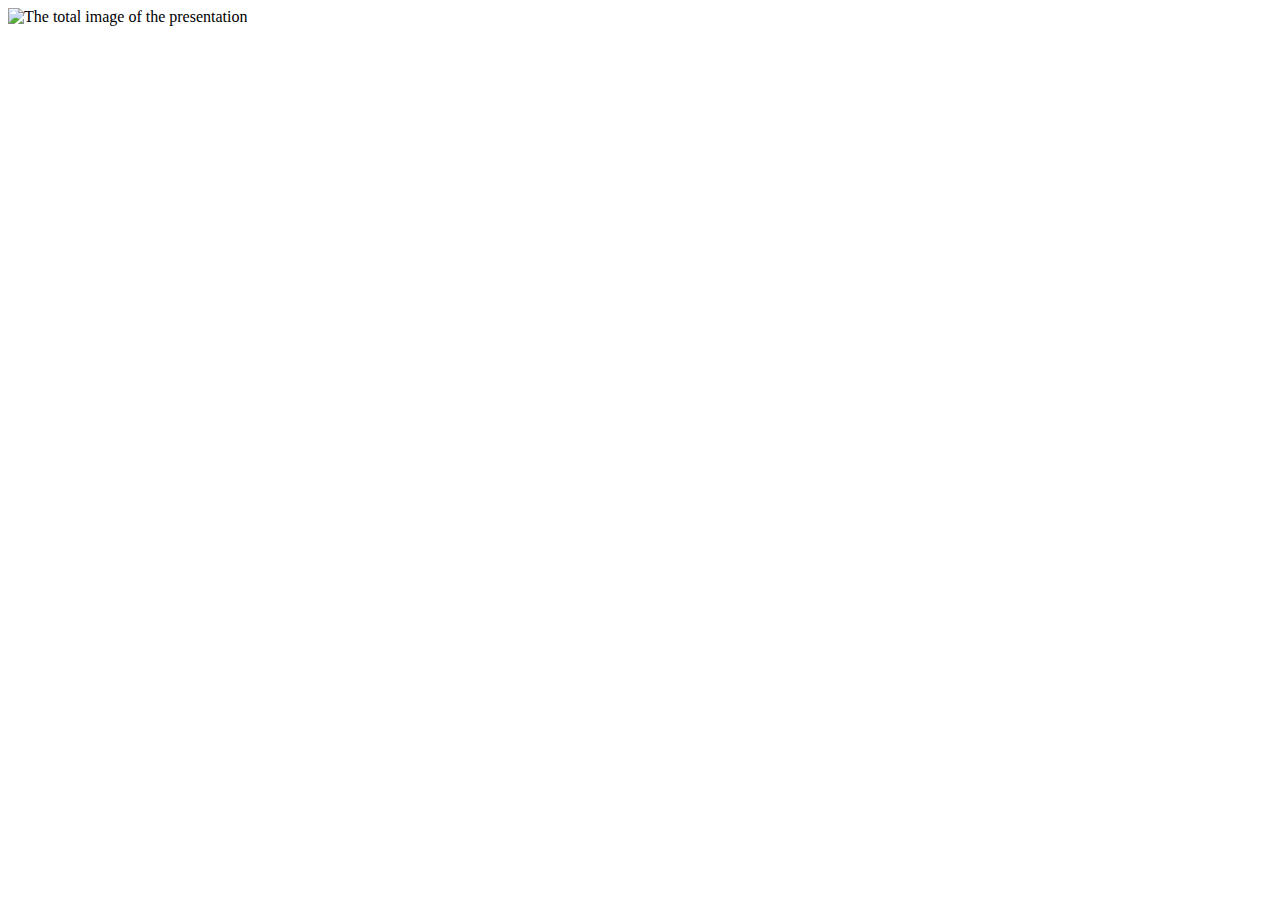
==== index.html @ 272137ef "fixing two bugs and refactoring the code" ====
<!DOCTYPE html>
<html lang="en">
  <head>
    <meta charset="UTF-8" />
    <meta http-equiv="X-UA-Compatible" content="IE=edge" />
    <meta name="viewport" content="width=device-width, initial-scale=1.0" />
    <title>Document</title>
    <link rel="stylesheet" type="text/css" href="style.css" />
  </head>
  <body onclick="nextSlide()">
    <img
      id="image"
      src="img/image.svg"
      alt="The total image of the presentation"
    />
    <div class="hr" id="hrtop"></div>
    <div class="hr" id="hrbottom"></div>
    <div class="vr" id="vrleft"></div>
    <div class="vr" id="vrright"></div>
  </body>

  <script>
    var originalWidth = 818;
    var originalHeight = 1343;
    class Aspect {
      constructor(l, r, t, b) {
        this.l = l;
        this.r = r;
        this.t = t;
        this.b = b;
      }
    }
    let currentLeft = 0;
    let currentTop = 0;
    let currentWidth = 0;
    let currentHeight = 0;

    let aspects = [];

    aspects.push(new Aspect(0, 813, 0, 1343)); // whold page
    aspects.push(new Aspect(21, 164, 61, 119)); // Parallel programming
    aspects.push(new Aspect(21, 265, 50, 129)); // os and programming langs
    aspects.push(new Aspect(192, 324, 18, 92)); // OS
    aspects.push(new Aspect(266, 437, 0, 115)); // process vs thread
    aspects.push(new Aspect(333, 527, 0, 111)); // one core
    aspects.push(new Aspect(487, 618, 43, 95)); // concurrent
    aspects.push(new Aspect(536, 679, 0, 99)); // why concurrent
    aspects.push(new Aspect(266, 437, 0, 115)); // process vs thread
    aspects.push(new Aspect(21, 265, 50, 129)); // os and programming langs

    aspects.push(new Aspect(53, 444, 95, 220)); // multiprocessing and multithreading
    aspects.push(new Aspect(0, 261, 184, 335)); // multiprocessing
    aspects.push(new Aspect(0, 243, 336, 458)); // processes hierarchy
    aspects.push(new Aspect(0, 278, 474, 579)); // pid code
    aspects.push(new Aspect(0, 275, 580, 797)); // process tree
    aspects.push(new Aspect(0, 181, 803, 954)); // fork code
    aspects.push(new Aspect(0, 334, 803, 951)); // fork code and result
    aspects.push(new Aspect(0, 173, 968, 1123)); // fork and wait code
    aspects.push(new Aspect(0, 316, 968, 1119)); // fork and wate code and result
    aspects.push(new Aspect(0, 228, 1140, 1241)); // fork diagram

    aspects.push(new Aspect(300, 538, 192, 357)); // multithreading
    aspects.push(new Aspect(347, 500, 376, 473)); // threading operations
    aspects.push(new Aspect(347, 729, 360, 480)); // threading functions
    aspects.push(new Aspect(350, 570, 500, 637)); // threads code
    aspects.push(new Aspect(333, 685, 492, 640)); // threads code and functions
    aspects.push(new Aspect(545, 760, 640, 795)); // critical region

    aspects.push(new Aspect(487, 691, 899, 1014)); // any question
    aspects.push(new Aspect(457, 725, 1060, 1170)); // last aspect

    var image = document.getElementById("image");
    setImageAttrs(image, 0, 0, 1000, 600);
    applyAspect(aspects[0]);

    function applyAspect(aspect) {
      var l = aspect.l;
      var r = aspect.r;
      var t = aspect.t;
      var b = aspect.b;
      var aspWidth = r - l;
      var aspHeight = b - t;
      var sceneWidth = window.innerWidth;
      var sceneHeight = window.innerHeight;

      var slideWidth = 0;
      var slideHeight = 0;
      var slideTop = 0;
      var slideLeft = 0;
      var image = document.getElementById("image");

      var hrTop = 0;
      var hrBottom = sceneHeight - 1;
      var vrLeft = 0;
      var vrRight = sceneWidth - 1;
      var scale = 0;
      if (aspWidth / sceneWidth > aspHeight / sceneHeight) {
        // w is larger
        scale = sceneWidth / aspWidth;
        slideWidth = originalWidth * scale;
        slideHeight = originalHeight * scale;
        slideLeft = -l * scale;

        var B = t * scale;
        var C = (sceneHeight - aspHeight * scale) / 2;
        A = B - C;
        slideTop = -A;
        image.style.top = slideTop.toString() + "px";

        hrTop = C;
        hrBottom = C + aspHeight * scale;
      } else {
        scale = sceneHeight / aspHeight;
        slideWidth = originalWidth * scale;
        slideHeight = originalHeight * scale;
        slideTop = -t * scale;

        var y = l * scale;
        var z = (sceneWidth - aspWidth * scale) / 2;
        var x = y - z;
        slideLeft = -x;

        vrLeft = z;
        vrRight = z + aspWidth * scale;
      }

      image.style.width = slideWidth.toString() + "px";
      image.style.left = slideLeft.toString() + "px";
      image.style.height = slideHeight.toString() + "px";
      image.style.top = slideTop.toString() + "px";
      image.getBoundingClientRect().top;

      document.getElementById("hrtop").style.top = hrTop.toString() + "px";
      document.getElementById("hrbottom").style.top =
        hrBottom.toString() + "px";
      document.getElementById("vrleft").style.left = vrLeft.toString() + "px";
      document.getElementById("vrright").style.left = vrRight.toString() + "px";
    }

    function setImageAttrs(image, top, left, width, height) {
      image.style.top = top.toString() + "px";
      image.style.left = left.toString() + "px";
      image.style.width = width.toString() + "px";
      image.style.height = height.toString() + "px";
    }
    slide = 0;
    function nextSlide() {
      slide = (slide + 1) % aspects.length;
      applyAspect(aspects[slide]);
    }

    function previousSlide() {
      if (slide > 0) {
        slide--;
        applyAspect(aspects[slide]);
      }
    }

    document.addEventListener("keydown", keyHandler, false);
    function keyHandler(e) {
      keyCode = e.keyCode;
      switch (keyCode) {
        case 32: // space
        case 13: // enter
        case 39: // right arrow
          nextSlide();
          break;
        case 37: // left arrow
          previousSlide();
          break;
      }
    }
    window.onresize = function (event) {
      applyAspect(aspects[slide]);
    };
  </script>
</html>
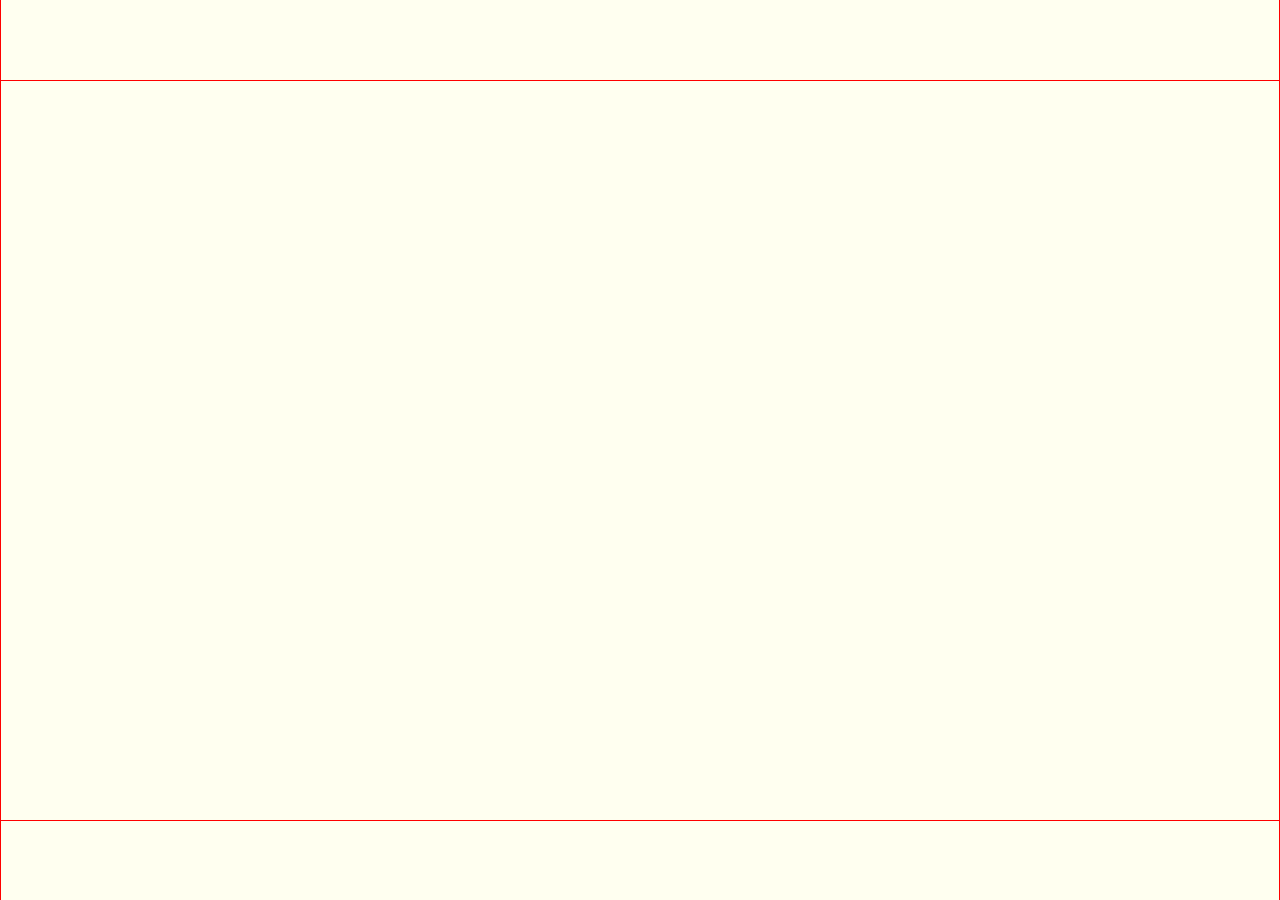
==== commit 1f03d392: "Merge c894660f7daadc97f3460194bf8bb3b48252affe into 36acb71413fbaa5cab9ce2fdc5d8ae9d7200e43d" ====
--- a/index.html
+++ b/index.html
@@ -1,177 +1,178 @@
 <!DOCTYPE html>
 <html lang="en">
-  <head>
-    <meta charset="UTF-8" />
-    <meta http-equiv="X-UA-Compatible" content="IE=edge" />
-    <meta name="viewport" content="width=device-width, initial-scale=1.0" />
+<head>
+    <meta charset="UTF-8">
+    <meta http-equiv="X-UA-Compatible" content="IE=edge">
+    <meta name="viewport" content="width=device-width, initial-scale=1.0">
     <title>Document</title>
-    <link rel="stylesheet" type="text/css" href="style.css" />
-  </head>
-  <body onclick="nextSlide()">
-    <img
-      id="image"
-      src="img/image.svg"
-      alt="The total image of the presentation"
-    />
-    <div class="hr" id="hrtop"></div>
-    <div class="hr" id="hrbottom"></div>
-    <div class="vr" id="vrleft"></div>
-    <div class="vr" id="vrright"></div>
-  </body>
+    <link rel="stylesheet" type="text/css" href="style.css">
+</head>
+<body onclick="nextSlide()">
+<img id="image" src="img/image.svg" alt="The total image of the presentation">
+<div class="hr" id="hrtop"></div>
+<div class="hr" id="hrbottom"></div>
+<div class="vr" id="vrleft"></div>
+<div class="vr" id="vrright"></div>
+</body>
 
-  <script>
-    var originalWidth = 818;
-    var originalHeight = 1343;
+<script>
+    let originalWidth = 818;
+    let originalHeight = 1343;
+
     class Aspect {
-      constructor(l, r, t, b) {
-        this.l = l;
-        this.r = r;
-        this.t = t;
-        this.b = b;
-      }
+        constructor(l, r, t, b) {
+            this.l = l;
+            this.r = r;
+            this.t = t;
+            this.b = b;
+        }
     }
+
     let currentLeft = 0;
     let currentTop = 0;
     let currentWidth = 0;
     let currentHeight = 0;
 
-    let aspects = [];
+    let aspects = []
 
-    aspects.push(new Aspect(0, 813, 0, 1343)); // whold page
-    aspects.push(new Aspect(21, 164, 61, 119)); // Parallel programming
-    aspects.push(new Aspect(21, 265, 50, 129)); // os and programming langs
-    aspects.push(new Aspect(192, 324, 18, 92)); // OS
-    aspects.push(new Aspect(266, 437, 0, 115)); // process vs thread
-    aspects.push(new Aspect(333, 527, 0, 111)); // one core
-    aspects.push(new Aspect(487, 618, 43, 95)); // concurrent
-    aspects.push(new Aspect(536, 679, 0, 99)); // why concurrent
-    aspects.push(new Aspect(266, 437, 0, 115)); // process vs thread
-    aspects.push(new Aspect(21, 265, 50, 129)); // os and programming langs
+    // aspects.push(new Aspect(13, 38, 112, 73));
+    // aspects.push(new Aspect(351, 140, 198, 240));
+    // aspects.push(new Aspect(148, 117, 11, 189));
 
-    aspects.push(new Aspect(53, 444, 95, 220)); // multiprocessing and multithreading
-    aspects.push(new Aspect(0, 261, 184, 335)); // multiprocessing
-    aspects.push(new Aspect(0, 243, 336, 458)); // processes hierarchy
-    aspects.push(new Aspect(0, 278, 474, 579)); // pid code
-    aspects.push(new Aspect(0, 275, 580, 797)); // process tree
-    aspects.push(new Aspect(0, 181, 803, 954)); // fork code
-    aspects.push(new Aspect(0, 334, 803, 951)); // fork code and result
-    aspects.push(new Aspect(0, 173, 968, 1123)); // fork and wait code
-    aspects.push(new Aspect(0, 316, 968, 1119)); // fork and wate code and result
-    aspects.push(new Aspect(0, 228, 1140, 1241)); // fork diagram
+    // aspects.push(new Aspect(53,444,95,220)) // multiprocessing and multithreading
+    aspects.push(new Aspect(0, 261, 184, 335)) // multiprocessing
+    aspects.push(new Aspect(0, 90, 126, 173)) // multiprocessing
+    aspects.push(new Aspect(0, 243, 336, 458)) // processes hierarchy
+    aspects.push(new Aspect(0, 278, 474, 579)) // pid code
+    aspects.push(new Aspect(0, 275, 580, 797)) // process tree
+    aspects.push(new Aspect(0, 181, 803, 954)) // fork code
+    aspects.push(new Aspect(0, 334, 803, 951)) // fork code and result
+    aspects.push(new Aspect(0, 173, 968, 1123)) // fork and wait code
+    aspects.push(new Aspect(0, 316, 968, 1119)) // fork and wate code and result
+    aspects.push(new Aspect(0, 228, 1140, 1241)) // fork diagram
+    //
+    // aspects.push(new Aspect(300,538,192,357)) // multithreading
+    // aspects.push(new Aspect(347,500,376,473)) // threading operations
+    // aspects.push(new Aspect(347,729,360,480)) // threading functions
+    // aspects.push(new Aspect(350,570,500,637)) // threads code
+    // aspects.push(new Aspect(333,685,492,640)) // threads code and functions
+    // aspects.push(new Aspect(545,760,640,795)) // critical region
+    //
+    // aspects.push(new Aspect(487,691,899,1014)) // any question
+    // aspects.push(new Aspect(457,725,1060,1170)) // last aspect
 
-    aspects.push(new Aspect(300, 538, 192, 357)); // multithreading
-    aspects.push(new Aspect(347, 500, 376, 473)); // threading operations
-    aspects.push(new Aspect(347, 729, 360, 480)); // threading functions
-    aspects.push(new Aspect(350, 570, 500, 637)); // threads code
-    aspects.push(new Aspect(333, 685, 492, 640)); // threads code and functions
-    aspects.push(new Aspect(545, 760, 640, 795)); // critical region
 
-    aspects.push(new Aspect(487, 691, 899, 1014)); // any question
-    aspects.push(new Aspect(457, 725, 1060, 1170)); // last aspect
-
-    var image = document.getElementById("image");
-    setImageAttrs(image, 0, 0, 1000, 600);
-    applyAspect(aspects[0]);
+    var image = document.getElementById("image")
+    setImageAttrs(image, 0, 0, 1000, 600)
+    applyAspect(aspects[0])
 
     function applyAspect(aspect) {
-      var l = aspect.l;
-      var r = aspect.r;
-      var t = aspect.t;
-      var b = aspect.b;
-      var aspWidth = r - l;
-      var aspHeight = b - t;
-      var sceneWidth = window.innerWidth;
-      var sceneHeight = window.innerHeight;
+        var l = aspect.l;
+        var r = aspect.r;
+        var t = aspect.t;
+        var b = aspect.b;
+        var aspWidth = r - l;
+        var aspHeight = b - t;
+        var sceneWidth = window.innerWidth;
+        var sceneHeight = window.innerHeight;
 
-      var slideWidth = 0;
-      var slideHeight = 0;
-      var slideTop = 0;
-      var slideLeft = 0;
-      var image = document.getElementById("image");
+        var slideWidth = 0;
+        var slideHeight = 0;
+        var slideTop = 0;
+        var slideLeft = 0;
+        var image = document.getElementById("image");
 
-      var hrTop = 0;
-      var hrBottom = sceneHeight - 1;
-      var vrLeft = 0;
-      var vrRight = sceneWidth - 1;
-      var scale = 0;
-      if (aspWidth / sceneWidth > aspHeight / sceneHeight) {
-        // w is larger
-        scale = sceneWidth / aspWidth;
-        slideWidth = originalWidth * scale;
-        slideHeight = originalHeight * scale;
-        slideLeft = -l * scale;
+        var hrTop = 0;
+        var hrBottom = sceneHeight - 1;
+        var vrLeft = 0;
+        var vrRight = sceneWidth - 1;
+        var scale = 0
+        if (aspWidth / sceneWidth > aspHeight / sceneHeight) {// w is larger
+            scale = sceneWidth / aspWidth;
+            slideWidth = originalWidth * scale;
+            slideHeight = originalHeight * scale;
+            slideLeft = -l * scale;
 
-        var B = t * scale;
-        var C = (sceneHeight - aspHeight * scale) / 2;
-        A = B - C;
-        slideTop = -A;
+            var B = t * scale;
+            var C = (sceneHeight - aspHeight * scale) / 2;
+            A = B - C;
+            slideTop = -A;
+            image.style.top = slideTop.toString() + "px";
+
+            hrTop = C;
+            hrBottom = C + aspHeight * scale;
+        } else {
+            scale = sceneHeight / aspHeight;
+            slideWidth = originalWidth * scale;
+            slideHeight = originalHeight * scale;
+            slideTop = -t * scale;
+
+            var y = l * scale;
+            var z = (sceneWidth - aspWidth * scale) / 2;
+            var x = y - z;
+            slideLeft = -x;
+
+            vrLeft = z;
+            vrRight = z + aspWidth * scale;
+        }
+
+        image.style.width = slideWidth.toString() + "px";
+        image.style.left = slideLeft.toString() + "px";
+        image.style.height = slideHeight.toString() + "px";
         image.style.top = slideTop.toString() + "px";
+        image.getBoundingClientRect().top
 
-        hrTop = C;
-        hrBottom = C + aspHeight * scale;
-      } else {
-        scale = sceneHeight / aspHeight;
-        slideWidth = originalWidth * scale;
-        slideHeight = originalHeight * scale;
-        slideTop = -t * scale;
-
-        var y = l * scale;
-        var z = (sceneWidth - aspWidth * scale) / 2;
-        var x = y - z;
-        slideLeft = -x;
-
-        vrLeft = z;
-        vrRight = z + aspWidth * scale;
-      }
-
-      image.style.width = slideWidth.toString() + "px";
-      image.style.left = slideLeft.toString() + "px";
-      image.style.height = slideHeight.toString() + "px";
-      image.style.top = slideTop.toString() + "px";
-      image.getBoundingClientRect().top;
-
-      document.getElementById("hrtop").style.top = hrTop.toString() + "px";
-      document.getElementById("hrbottom").style.top =
-        hrBottom.toString() + "px";
-      document.getElementById("vrleft").style.left = vrLeft.toString() + "px";
-      document.getElementById("vrright").style.left = vrRight.toString() + "px";
+        document.getElementById("hrtop").style.top = hrTop.toString() + "px";
+        document.getElementById("hrbottom").style.top = hrBottom.toString() + "px";
+        document.getElementById("vrleft").style.left = vrLeft.toString() + "px";
+        document.getElementById("vrright").style.left = vrRight.toString() + "px";
     }
 
     function setImageAttrs(image, top, left, width, height) {
-      image.style.top = top.toString() + "px";
-      image.style.left = left.toString() + "px";
-      image.style.width = width.toString() + "px";
-      image.style.height = height.toString() + "px";
+        image.style.top = top.toString() + "px";
+        image.style.left = left.toString() + "px";
+        image.style.width = width.toString() + "px";
+        image.style.height = height.toString() + "px";
     }
+
     slide = 0;
+
     function nextSlide() {
-      slide = (slide + 1) % aspects.length;
-      applyAspect(aspects[slide]);
+        slide = (slide + 1) % aspects.length
+        applyAspect(aspects[slide])
     }
 
     function previousSlide() {
-      if (slide > 0) {
-        slide--;
-        applyAspect(aspects[slide]);
-      }
+        if (slide > 0) {
+            slide--;
+            applyAspect(aspects[slide])
+        }
     }
 
     document.addEventListener("keydown", keyHandler, false);
+
     function keyHandler(e) {
-      keyCode = e.keyCode;
-      switch (keyCode) {
-        case 32: // space
-        case 13: // enter
-        case 39: // right arrow
-          nextSlide();
-          break;
-        case 37: // left arrow
-          previousSlide();
-          break;
-      }
+        keyCode = e.keyCode
+        console.log(keyCode);
+        switch (keyCode) {
+            case 32: // space
+            case 13: // enter
+            case 39: // right arrow
+            case 34: // for slide next button
+                nextSlide();
+                break;
+            case 37: // left arrow
+            case 33: // for slide previous button
+                previousSlide();
+                break;
+        }
     }
+
     window.onresize = function (event) {
-      applyAspect(aspects[slide]);
-    };
-  </script>
-</html>
+        applyAspect(aspects[slide])
+    }
+
+
+</script>
+
+</html>--- a/style.css
+++ b/style.css
@@ -0,0 +1,137 @@
+* {
+    padding: 0;
+    margin: 0;
+    transition: all 0.7s;
+}
+
+body {
+    position: relative;
+    width: 100%;
+    height: 100vh;
+}
+
+img {
+    position: fixed;
+    transition: all 1s linear;
+}
+
+.hr {
+    padding: 0;
+    height: 1px;
+    width: 100%;
+    background-color: red;
+    position: fixed;
+}
+
+.vr {
+    position: fixed;
+    top: 0;
+    bottom: 0;
+    width: 1px;
+    background-color: red;
+}
+
+.toolbar {
+    display: none;
+    position: fixed;
+    left: 10px;
+    top: 5px;
+    /*flex-direction: column;*/
+}
+
+.photos {
+    width: 25px;
+    height: 25px;
+}
+
+#aspect-text {
+    position: fixed;
+    left: 0;
+    bottom: 0;
+    padding: 10px;
+    background-color: rebeccapurple;
+}
+
+.centerSelect {
+    display: block;
+    width: 50%;
+    position: absolute;
+    top: 50%;
+    left: 50%;
+    transform: translate(-50%, -50%);
+}
+
+.centerCanvas {
+    display: block;
+    position: absolute;
+    top: 50%;
+    left: 50%;
+    transform: translate(-50%, -50%);
+}
+
+.centerPhoto {
+    width: 70%;
+    display: none;
+    position: absolute;
+    top: 0;
+    left: 50%;
+    transform: translate(-50%, -50%);
+}
+
+.topCenterSelect {
+    width: 70%;
+    position: absolute;
+    top: 0;
+    left: 50%;
+    transform: translate(-50%, -50%);
+}
+
+.topLeftSelect {
+    width: 20%;
+    position: absolute;
+    top: 0;
+    left: 50%;
+    transform: translate(-50%, 0);
+}
+
+.button-89 {
+    --b: 3px; /* border thickness */
+    --s: .45em; /* size of the corner */
+    --color: #373B44;
+
+    padding: calc(.5em + var(--s)) calc(.9em + var(--s));
+    color: var(--color);
+    --_p: var(--s);
+    background: conic-gradient(from 90deg at var(--b) var(--b), #0000 90deg, var(--color) 0) var(--_p) var(--_p)/calc(100% - var(--b) - 2 * var(--_p)) calc(100% - var(--b) - 2 * var(--_p));
+    transition: .3s linear, color 0s, background-color 0s;
+    outline: var(--b) solid #0000;
+    outline-offset: .6em;
+    font-size: 16px;
+
+    border: 0;
+
+    user-select: none;
+    -webkit-user-select: none;
+    touch-action: manipulation;
+}
+
+.button-89:hover,
+.button-89:focus-visible {
+    --_p: 0px;
+    outline-color: var(--color);
+    outline-offset: .05em;
+}
+
+.button-89:active {
+    background: var(--color);
+    color: #fff;
+}
+
+body {
+    background-color: ivory;
+}
+
+#canvas {
+    border: 1px solid blue;
+
+}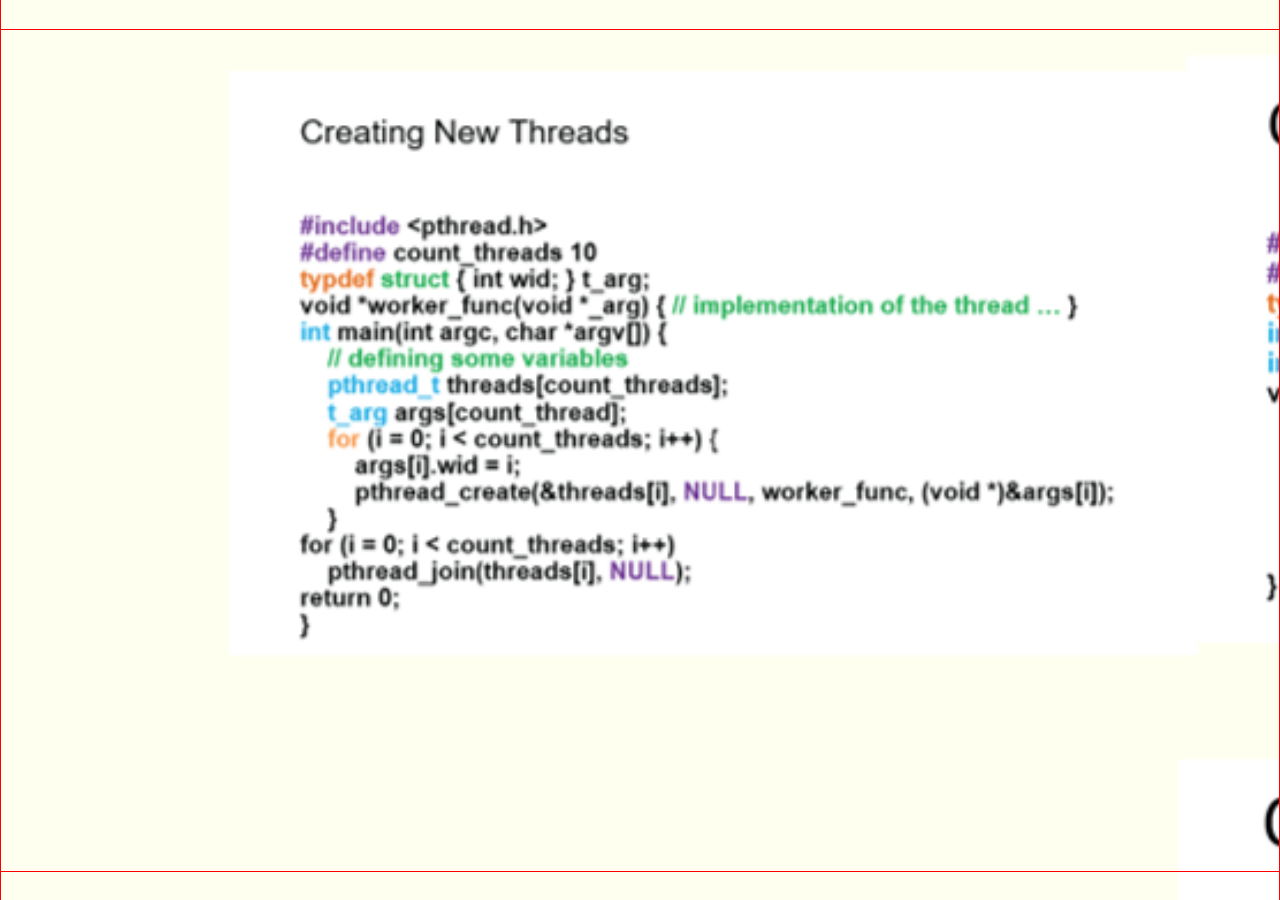
==== commit 31339711: "getting originalWidth and originalHeight variables from the image tag in runtine instead of hardcodi" ====
--- a/index.html
+++ b/index.html
@@ -8,26 +8,27 @@
     <link rel="stylesheet" type="text/css" href="style.css">
 </head>
 <body onclick="nextSlide()">
-<img id="image" src="img/image.svg" alt="The total image of the presentation">
-<div class="hr" id="hrtop"></div>
-<div class="hr" id="hrbottom"></div>
-<div class="vr" id="vrleft"></div>
-<div class="vr" id="vrright"></div>
+    <img id="image" src="img/image.png" alt="The total image of the presentation">
+    <dv class="hr" id="hrtop">
+    <div class="hr" id="hrbottom">
+    <div class="vr" id="vrleft"></div>
+    <div class="vr" id="vrright"></div>
+
 </body>
 
 <script>
-    let originalWidth = 818;
-    let originalHeight = 1343;
+    let image = document.getElementById("image")
+    let originalWidth = image.naturalWidth;
+    let originalHeight = image.naturalHeight;
 
     class Aspect {
-        constructor(l, r, t, b) {
+        constructor(l,r,t,b){
             this.l = l;
             this.r = r;
             this.t = t;
             this.b = b;
         }
     }
-
     let currentLeft = 0;
     let currentTop = 0;
     let currentWidth = 0;
@@ -35,38 +36,46 @@
 
     let aspects = []
 
-    // aspects.push(new Aspect(13, 38, 112, 73));
-    // aspects.push(new Aspect(351, 140, 198, 240));
-    // aspects.push(new Aspect(148, 117, 11, 189));
-
-    // aspects.push(new Aspect(53,444,95,220)) // multiprocessing and multithreading
-    aspects.push(new Aspect(0, 261, 184, 335)) // multiprocessing
-    aspects.push(new Aspect(0, 90, 126, 173)) // multiprocessing
-    aspects.push(new Aspect(0, 243, 336, 458)) // processes hierarchy
-    aspects.push(new Aspect(0, 278, 474, 579)) // pid code
-    aspects.push(new Aspect(0, 275, 580, 797)) // process tree
-    aspects.push(new Aspect(0, 181, 803, 954)) // fork code
-    aspects.push(new Aspect(0, 334, 803, 951)) // fork code and result
-    aspects.push(new Aspect(0, 173, 968, 1123)) // fork and wait code
-    aspects.push(new Aspect(0, 316, 968, 1119)) // fork and wate code and result
-    aspects.push(new Aspect(0, 228, 1140, 1241)) // fork diagram
-    //
-    // aspects.push(new Aspect(300,538,192,357)) // multithreading
-    // aspects.push(new Aspect(347,500,376,473)) // threading operations
-    // aspects.push(new Aspect(347,729,360,480)) // threading functions
-    // aspects.push(new Aspect(350,570,500,637)) // threads code
-    // aspects.push(new Aspect(333,685,492,640)) // threads code and functions
-    // aspects.push(new Aspect(545,760,640,795)) // critical region
-    //
-    // aspects.push(new Aspect(487,691,899,1014)) // any question
-    // aspects.push(new Aspect(457,725,1060,1170)) // last aspect
+    // L: 620, R: 1176, T: 970, B:1336
+    aspects.push(new Aspect(620, 1176, 970, 1336))
+    aspects.push(new Aspect(0, 813, 0, 1343)) // whold page
+    aspects.push(new Aspect(21,164,61,119)) // Parallel programming
+    aspects.push(new Aspect(21,265,50,129)) // os and programming langs
+    aspects.push(new Aspect(192,324,18,92)) // OS
+    aspects.push(new Aspect(266,437,0,115)) // process vs thread
+    aspects.push(new Aspect(333,527,0,111)) // one core
+    aspects.push(new Aspect(487,618,43,95)) // concurrent
+    aspects.push(new Aspect(536,679,0,99)) // why concurrent
+    aspects.push(new Aspect(266,437,0,115)) // process vs thread
+    aspects.push(new Aspect(21,265,50,129)) // os and programming langs
 
 
-    var image = document.getElementById("image")
+    aspects.push(new Aspect(53,444,95,220)) // multiprocessing and multithreading
+    aspects.push(new Aspect(0,261,184,335)) // multiprocessing
+    aspects.push(new Aspect(0,243,336,458)) // processes hierarchy
+    aspects.push(new Aspect(0,278,474,579)) // pid code
+    aspects.push(new Aspect(0,275,580,797)) // process tree
+    aspects.push(new Aspect(0,181,803,954)) // fork code
+    aspects.push(new Aspect(0,334,803,951)) // fork code and result
+    aspects.push(new Aspect(0,173,968,1123)) // fork and wait code
+    aspects.push(new Aspect(0,316,968,1119)) // fork and wate code and result
+    aspects.push(new Aspect(0,228,1140,1241)) // fork diagram
+
+    aspects.push(new Aspect(300,538,192,357)) // multithreading
+    aspects.push(new Aspect(347,500,376,473)) // threading operations
+    aspects.push(new Aspect(347,729,360,480)) // threading functions
+    aspects.push(new Aspect(350,570,500,637)) // threads code
+    aspects.push(new Aspect(333,685,492,640)) // threads code and functions
+    aspects.push(new Aspect(545,760,640,795)) // critical region
+
+    aspects.push(new Aspect(487,691,899,1014)) // any question
+    aspects.push(new Aspect(457,725,1060,1170)) // last aspect
+
+
     setImageAttrs(image, 0, 0, 1000, 600)
     applyAspect(aspects[0])
 
-    function applyAspect(aspect) {
+    function applyAspect(aspect){
         var l = aspect.l;
         var r = aspect.r;
         var t = aspect.t;
@@ -83,29 +92,29 @@
         var image = document.getElementById("image");
 
         var hrTop = 0;
-        var hrBottom = sceneHeight - 1;
+        var hrBottom = sceneHeight-1;
         var vrLeft = 0;
         var vrRight = sceneWidth - 1;
         var scale = 0
-        if (aspWidth / sceneWidth > aspHeight / sceneHeight) {// w is larger
+        if(aspWidth/sceneWidth > aspHeight/sceneHeight){// w is larger
             scale = sceneWidth / aspWidth;
             slideWidth = originalWidth * scale;
             slideHeight = originalHeight * scale;
-            slideLeft = -l * scale;
-
+            slideLeft = - l * scale;
+    
             var B = t * scale;
             var C = (sceneHeight - aspHeight * scale) / 2;
             A = B - C;
             slideTop = -A;
             image.style.top = slideTop.toString() + "px";
-
+            
             hrTop = C;
             hrBottom = C + aspHeight * scale;
-        } else {
+        }else {
             scale = sceneHeight / aspHeight;
             slideWidth = originalWidth * scale;
             slideHeight = originalHeight * scale;
-            slideTop = -t * scale;
+            slideTop = - t * scale;
 
             var y = l * scale;
             var z = (sceneWidth - aspWidth * scale) / 2;
@@ -126,35 +135,33 @@
         document.getElementById("hrbottom").style.top = hrBottom.toString() + "px";
         document.getElementById("vrleft").style.left = vrLeft.toString() + "px";
         document.getElementById("vrright").style.left = vrRight.toString() + "px";
+
     }
 
-    function setImageAttrs(image, top, left, width, height) {
+    function setImageAttrs(image, top, left, width, height){
         image.style.top = top.toString() + "px";
         image.style.left = left.toString() + "px";
         image.style.width = width.toString() + "px";
         image.style.height = height.toString() + "px";
     }
-
     slide = 0;
-
-    function nextSlide() {
+    function nextSlide(){
         slide = (slide + 1) % aspects.length
         applyAspect(aspects[slide])
     }
 
-    function previousSlide() {
-        if (slide > 0) {
+    function previousSlide(){
+        if(slide > 0){
             slide--;
             applyAspect(aspects[slide])
         }
     }
 
     document.addEventListener("keydown", keyHandler, false);
-
-    function keyHandler(e) {
+    function keyHandler(e){
         keyCode = e.keyCode
         console.log(keyCode);
-        switch (keyCode) {
+        switch(keyCode){
             case 32: // space
             case 13: // enter
             case 39: // right arrow
@@ -167,8 +174,7 @@
                 break;
         }
     }
-
-    window.onresize = function (event) {
+    window.onresize = function(event){
         applyAspect(aspects[slide])
     }
 
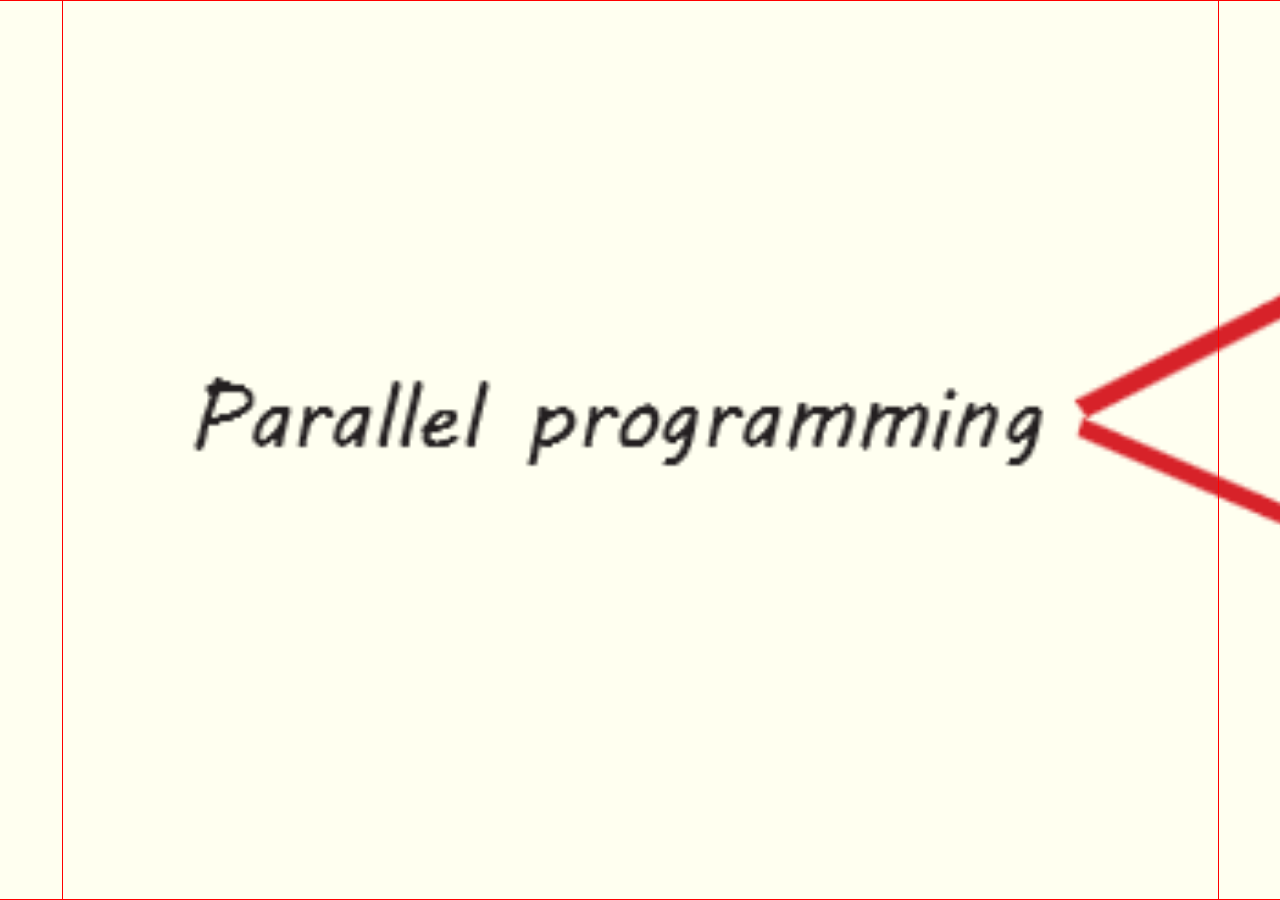
==== commit 12a39f26: "moving index.html js logic into presentation.js file" ====
--- a/index.html
+++ b/index.html
@@ -4,181 +4,17 @@
     <meta charset="UTF-8">
     <meta http-equiv="X-UA-Compatible" content="IE=edge">
     <meta name="viewport" content="width=device-width, initial-scale=1.0">
-    <title>Document</title>
+    <title>Presentation</title>
     <link rel="stylesheet" type="text/css" href="style.css">
 </head>
-<body onclick="nextSlide()">
+<body>
     <img id="image" src="img/image.png" alt="The total image of the presentation">
     <dv class="hr" id="hrtop">
     <div class="hr" id="hrbottom">
     <div class="vr" id="vrleft"></div>
     <div class="vr" id="vrright"></div>
 
+    <script src="presentation.js" type="module"></script>
 </body>
 
-<script>
-    let image = document.getElementById("image")
-    let originalWidth = image.naturalWidth;
-    let originalHeight = image.naturalHeight;
-
-    class Aspect {
-        constructor(l,r,t,b){
-            this.l = l;
-            this.r = r;
-            this.t = t;
-            this.b = b;
-        }
-    }
-    let currentLeft = 0;
-    let currentTop = 0;
-    let currentWidth = 0;
-    let currentHeight = 0;
-
-    let aspects = []
-
-    // L: 620, R: 1176, T: 970, B:1336
-    aspects.push(new Aspect(620, 1176, 970, 1336))
-    aspects.push(new Aspect(0, 813, 0, 1343)) // whold page
-    aspects.push(new Aspect(21,164,61,119)) // Parallel programming
-    aspects.push(new Aspect(21,265,50,129)) // os and programming langs
-    aspects.push(new Aspect(192,324,18,92)) // OS
-    aspects.push(new Aspect(266,437,0,115)) // process vs thread
-    aspects.push(new Aspect(333,527,0,111)) // one core
-    aspects.push(new Aspect(487,618,43,95)) // concurrent
-    aspects.push(new Aspect(536,679,0,99)) // why concurrent
-    aspects.push(new Aspect(266,437,0,115)) // process vs thread
-    aspects.push(new Aspect(21,265,50,129)) // os and programming langs
-
-
-    aspects.push(new Aspect(53,444,95,220)) // multiprocessing and multithreading
-    aspects.push(new Aspect(0,261,184,335)) // multiprocessing
-    aspects.push(new Aspect(0,243,336,458)) // processes hierarchy
-    aspects.push(new Aspect(0,278,474,579)) // pid code
-    aspects.push(new Aspect(0,275,580,797)) // process tree
-    aspects.push(new Aspect(0,181,803,954)) // fork code
-    aspects.push(new Aspect(0,334,803,951)) // fork code and result
-    aspects.push(new Aspect(0,173,968,1123)) // fork and wait code
-    aspects.push(new Aspect(0,316,968,1119)) // fork and wate code and result
-    aspects.push(new Aspect(0,228,1140,1241)) // fork diagram
-
-    aspects.push(new Aspect(300,538,192,357)) // multithreading
-    aspects.push(new Aspect(347,500,376,473)) // threading operations
-    aspects.push(new Aspect(347,729,360,480)) // threading functions
-    aspects.push(new Aspect(350,570,500,637)) // threads code
-    aspects.push(new Aspect(333,685,492,640)) // threads code and functions
-    aspects.push(new Aspect(545,760,640,795)) // critical region
-
-    aspects.push(new Aspect(487,691,899,1014)) // any question
-    aspects.push(new Aspect(457,725,1060,1170)) // last aspect
-
-
-    setImageAttrs(image, 0, 0, 1000, 600)
-    applyAspect(aspects[0])
-
-    function applyAspect(aspect){
-        var l = aspect.l;
-        var r = aspect.r;
-        var t = aspect.t;
-        var b = aspect.b;
-        var aspWidth = r - l;
-        var aspHeight = b - t;
-        var sceneWidth = window.innerWidth;
-        var sceneHeight = window.innerHeight;
-
-        var slideWidth = 0;
-        var slideHeight = 0;
-        var slideTop = 0;
-        var slideLeft = 0;
-        var image = document.getElementById("image");
-
-        var hrTop = 0;
-        var hrBottom = sceneHeight-1;
-        var vrLeft = 0;
-        var vrRight = sceneWidth - 1;
-        var scale = 0
-        if(aspWidth/sceneWidth > aspHeight/sceneHeight){// w is larger
-            scale = sceneWidth / aspWidth;
-            slideWidth = originalWidth * scale;
-            slideHeight = originalHeight * scale;
-            slideLeft = - l * scale;
-    
-            var B = t * scale;
-            var C = (sceneHeight - aspHeight * scale) / 2;
-            A = B - C;
-            slideTop = -A;
-            image.style.top = slideTop.toString() + "px";
-            
-            hrTop = C;
-            hrBottom = C + aspHeight * scale;
-        }else {
-            scale = sceneHeight / aspHeight;
-            slideWidth = originalWidth * scale;
-            slideHeight = originalHeight * scale;
-            slideTop = - t * scale;
-
-            var y = l * scale;
-            var z = (sceneWidth - aspWidth * scale) / 2;
-            var x = y - z;
-            slideLeft = -x;
-
-            vrLeft = z;
-            vrRight = z + aspWidth * scale;
-        }
-
-        image.style.width = slideWidth.toString() + "px";
-        image.style.left = slideLeft.toString() + "px";
-        image.style.height = slideHeight.toString() + "px";
-        image.style.top = slideTop.toString() + "px";
-        image.getBoundingClientRect().top
-
-        document.getElementById("hrtop").style.top = hrTop.toString() + "px";
-        document.getElementById("hrbottom").style.top = hrBottom.toString() + "px";
-        document.getElementById("vrleft").style.left = vrLeft.toString() + "px";
-        document.getElementById("vrright").style.left = vrRight.toString() + "px";
-
-    }
-
-    function setImageAttrs(image, top, left, width, height){
-        image.style.top = top.toString() + "px";
-        image.style.left = left.toString() + "px";
-        image.style.width = width.toString() + "px";
-        image.style.height = height.toString() + "px";
-    }
-    slide = 0;
-    function nextSlide(){
-        slide = (slide + 1) % aspects.length
-        applyAspect(aspects[slide])
-    }
-
-    function previousSlide(){
-        if(slide > 0){
-            slide--;
-            applyAspect(aspects[slide])
-        }
-    }
-
-    document.addEventListener("keydown", keyHandler, false);
-    function keyHandler(e){
-        keyCode = e.keyCode
-        console.log(keyCode);
-        switch(keyCode){
-            case 32: // space
-            case 13: // enter
-            case 39: // right arrow
-            case 34: // for slide next button
-                nextSlide();
-                break;
-            case 37: // left arrow
-            case 33: // for slide previous button
-                previousSlide();
-                break;
-        }
-    }
-    window.onresize = function(event){
-        applyAspect(aspects[slide])
-    }
-
-
-</script>
-
 </html>